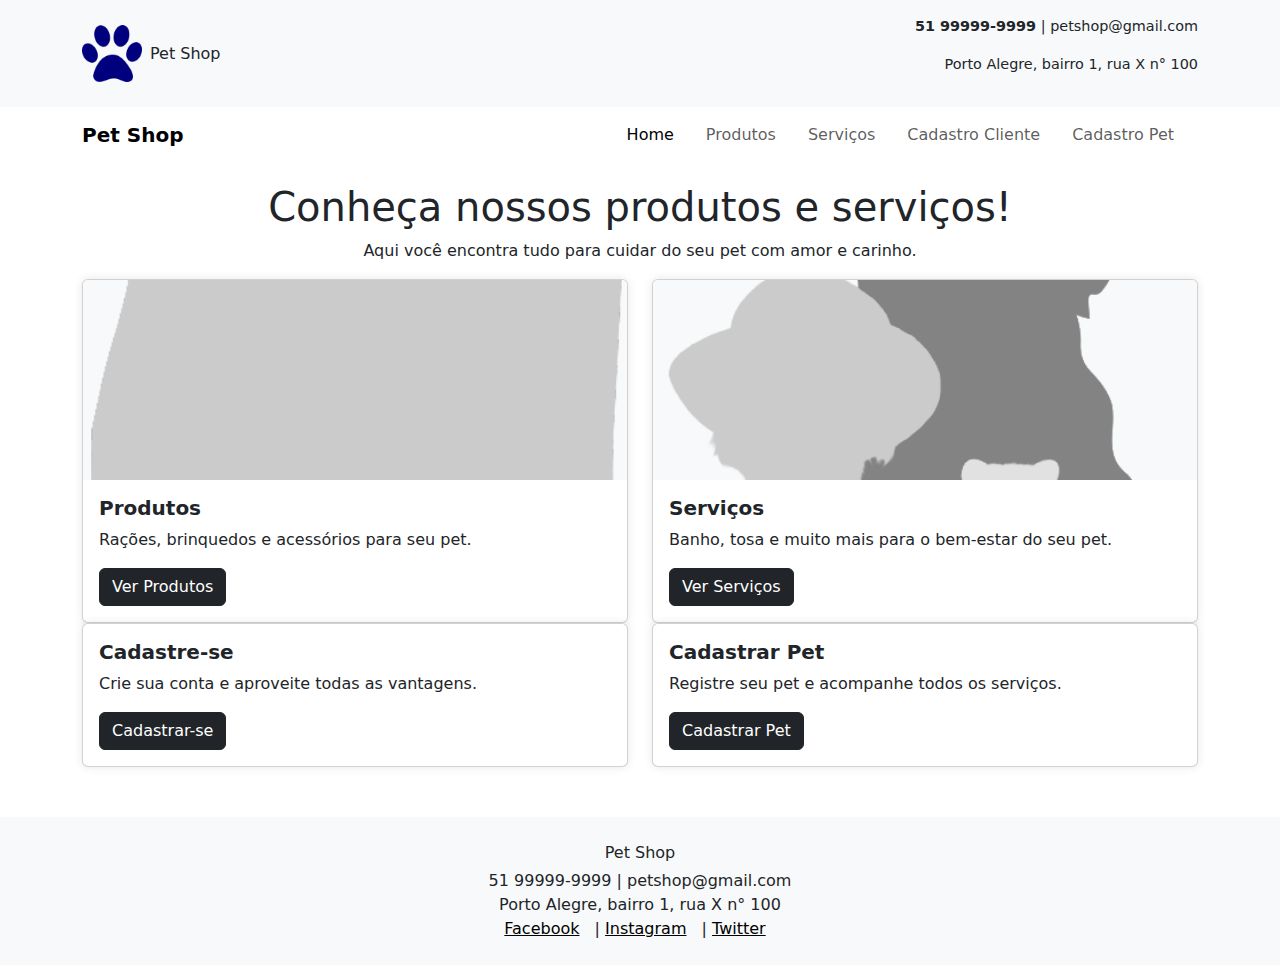
==== index.html @ a67f430e "Initial commit" ====
<!DOCTYPE html>
<html lang="pt-br">
<head>
  <meta charset="UTF-8">
  <meta name="viewport" content="width=device-width, initial-scale=1.0">
  <title>Pet Shop</title>
  <link rel="stylesheet" href="css\styles.css">
  <link href="https://cdn.jsdelivr.net/npm/bootstrap@5.3.0-alpha1/dist/css/bootstrap.min.css" rel="stylesheet">
</head>
<body>
  <!-- Cabeçalho -->
  <header class="bg-light py-3">
    <div class="container d-flex justify-content-between align-items-center">
        <div class="d-flex align-items-center">
            <a href="#" class="text-decoration-none text-dark d-flex align-items-center"> 
                <img src="img/print-306214_1280.png" alt="Pet Shop" class="logo">
                <span class="ms-2 petshop-name">Pet Shop</span> <!-- Nome da loja ao lado do logo -->
            </a>
        </div>
        <div class="contact-info">
            <p><strong>51 99999-9999</strong> | petshop@gmail.com</p>
            <p>Porto Alegre, bairro 1, rua X n° 100</p>
        </div>
    </div>
</header>

<!-- Navegação -->
<nav class="navbar navbar-expand-lg navbar-light bg-white">
    <div class="container">
        <a class="navbar-brand" href="#">Pet Shop</a>
        <button class="navbar-toggler" type="button" data-bs-toggle="collapse" data-bs-target="#navbarNav" aria-controls="navbarNav" aria-expanded="false" aria-label="Toggle navigation">
            <span class="navbar-toggler-icon"></span>
        </button>
        <div class="collapse navbar-collapse" id="navbarNav">
            <ul class="navbar-nav ms-auto">
                <li class="nav-item">
                    <a class="nav-link active" href="index.html">Home</a>
                </li>
                <li class="nav-item">
                    <a class="nav-link" href="produtos.html">Produtos</a>
                </li>
                <li class="nav-item">
                    <a class="nav-link" href="servicos.html">Serviços</a>
                </li>
                <li class="nav-item">
                    <a class="nav-link" href="cadastro_cliente.html">Cadastro Cliente</a>
                </li>
                <li class="nav-item">
                    <a class="nav-link" href="cadastro_pet.html">Cadastro Pet</a>
                </li>
            </ul>
        </div>
    </div>
</nav>

  <main>
    <section class="hero text-center">
      <h1>Conheça nossos produtos e serviços!</h1>
      <p>Aqui você encontra tudo para cuidar do seu pet com amor e carinho.</p>
     
    </section>

    <section class="services container">
      <div class="row">
        <div class="col-md-6">
          <div class="card">
            <img src="img/racao.png" class="card-img-top product-image" alt="Produtos">
            <div class="card-body">
              <h5 class="card-title">Produtos</h5>
              <p class="card-text">Rações, brinquedos e acessórios para seu pet.</p>
              <a href="produtos.html" class="btn btn-dark">Ver Produtos</a>
            </div>
          </div>
        </div>
        <div class="col-md-6">
          <div class="card">
            <img src="img/animais.png" class="card-img-top product-image" alt="Serviços">
            <div class="card-body">
              <h5 class="card-title">Serviços</h5>
              <p class="card-text">Banho, tosa e muito mais para o bem-estar do seu pet.</p>
              <a href="servicos.html" class="btn btn-dark">Ver Serviços</a>
            </div>
          </div>
        </div>
      </div>
    </section>

    <section class="registration container">
      <div class="row">
        <div class="col-md-6">
          <div class="card">
            <div class="card-body">
              <h5 class="card-title">Cadastre-se</h5>
              <p class="card-text">Crie sua conta e aproveite todas as vantagens.</p>
              <a href="cadastro_cliente.html" class="btn btn-dark">Cadastrar-se</a>
            </div>
          </div>
        </div>
        <div class="col-md-6">
          <div class="card">
            <div class="card-body">
              <h5 class="card-title">Cadastrar Pet</h5>
              <p class="card-text">Registre seu pet e acompanhe todos os serviços.</p>
              <a href="cadastro_pet.html" class="btn btn-dark">Cadastrar Pet</a>
            </div>
          </div>
        </div>
      </div>
    </section>
  </main>

  <!-- Rodapé -->
  <footer class="bg-light py-4">
    <div class="container text-center">
        <p class="mb-1">Pet Shop</p>
        <p>51 99999-9999 | petshop@gmail.com</p>
        <p>Porto Alegre, bairro 1, rua X n° 100</p>
        <div class="social-icons">
            <a href="#">Facebook</a> | <a href="#">Instagram</a> | <a href="#">Twitter</a>
        </div>
    </div>
</footer>

  <script src="https://cdn.jsdelivr.net/npm/bootstrap@5.3.0-alpha1/dist/js/bootstrap.bundle.min.js"></script>
</body>
</html>
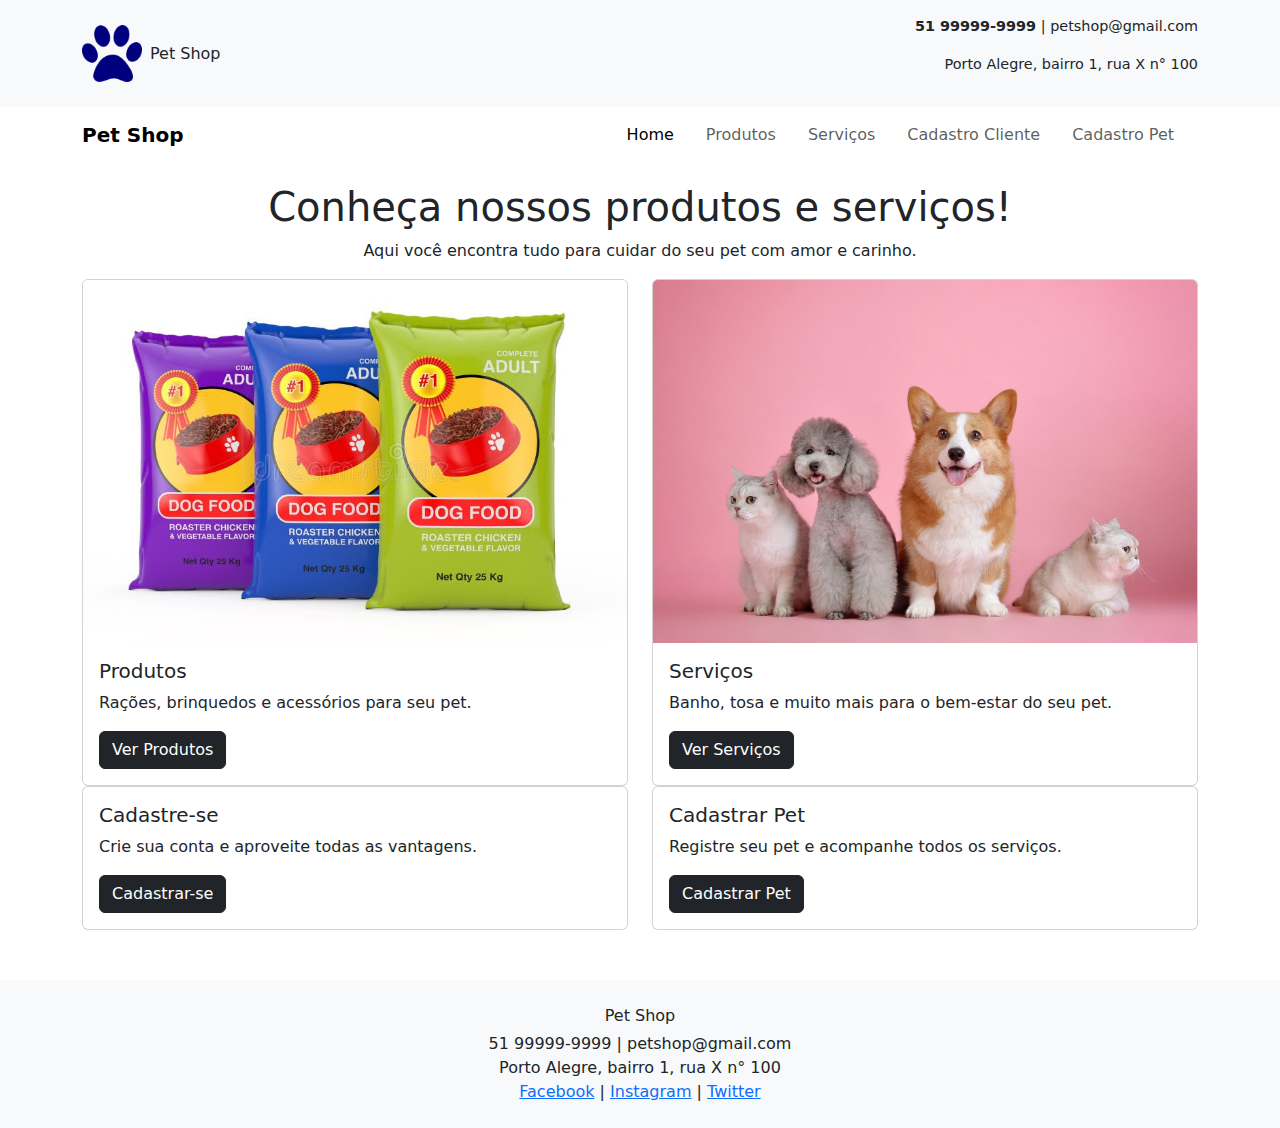
==== commit 9c06a671: "Initial commit" ====
--- a/index.html
+++ b/index.html
@@ -6,6 +6,7 @@
   <title>Pet Shop</title>
   <link rel="stylesheet" href="css\styles.css">
   <link href="https://cdn.jsdelivr.net/npm/bootstrap@5.3.0-alpha1/dist/css/bootstrap.min.css" rel="stylesheet">
+  
 </head>
 <body>
   <!-- Cabeçalho -->
@@ -64,7 +65,7 @@
       <div class="row">
         <div class="col-md-6">
           <div class="card">
-            <img src="img/racao.png" class="card-img-top product-image" alt="Produtos">
+            <img src="img/racao.jpg" class="card-img-top product-image" alt="Produtos">
             <div class="card-body">
               <h5 class="card-title">Produtos</h5>
               <p class="card-text">Rações, brinquedos e acessórios para seu pet.</p>
@@ -74,7 +75,7 @@
         </div>
         <div class="col-md-6">
           <div class="card">
-            <img src="img/animais.png" class="card-img-top product-image" alt="Serviços">
+            <img src="img/animais.jpg" class="card-img-top product-image" alt="Serviços">
             <div class="card-body">
               <h5 class="card-title">Serviços</h5>
               <p class="card-text">Banho, tosa e muito mais para o bem-estar do seu pet.</p>
@@ -122,5 +123,6 @@
 </footer>
 
   <script src="https://cdn.jsdelivr.net/npm/bootstrap@5.3.0-alpha1/dist/js/bootstrap.bundle.min.js"></script>
+  <script src="index.js"></script>
 </body>
 </html>
